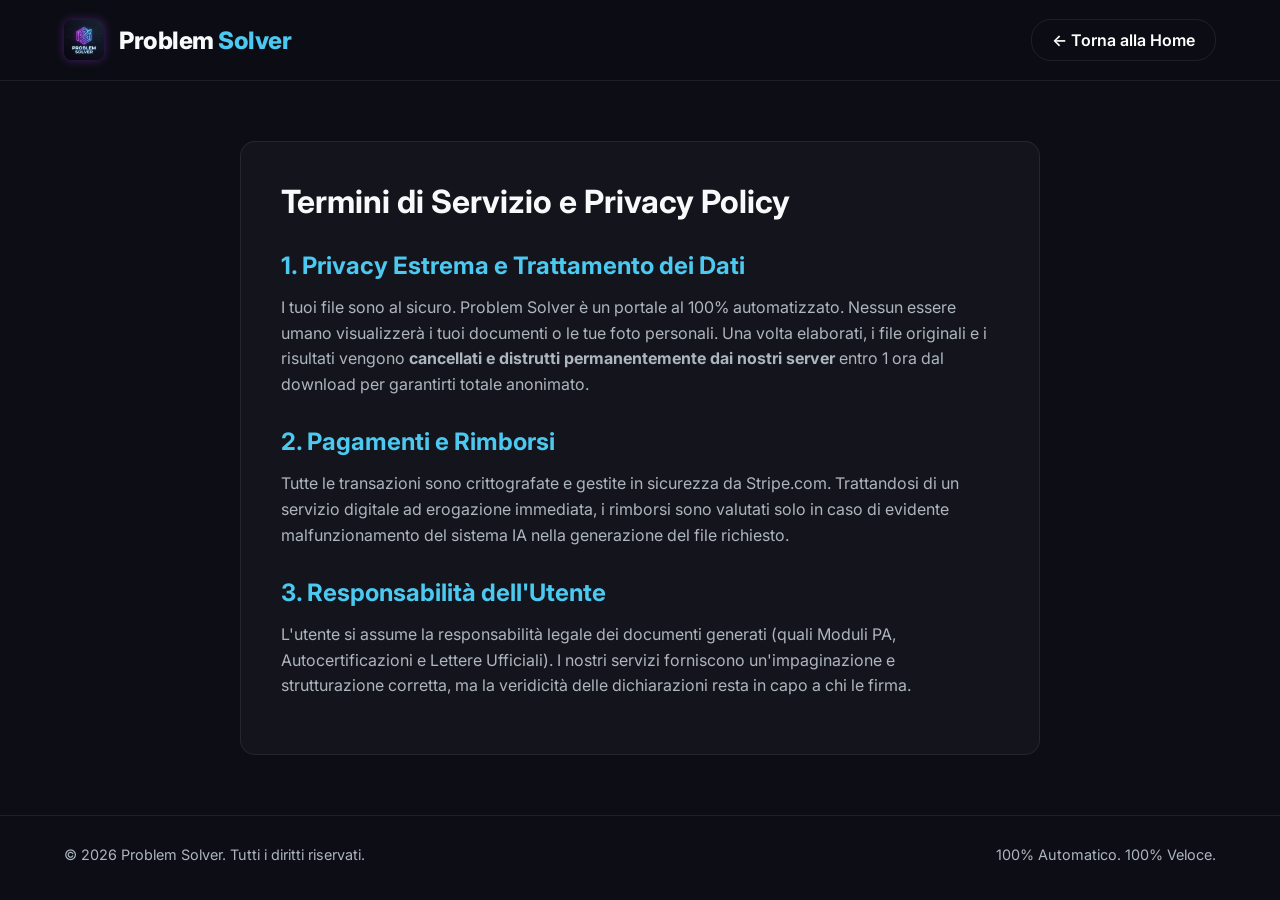
==== public/legal.html @ e518351a "Primo commit: Problem Solver pronto per deploy su Render" ====
<!DOCTYPE html>
<html lang="it">
<head>
    <meta charset="UTF-8">
    <meta name="viewport" content="width=device-width, initial-scale=1.0">
    <title>Termini e Privacy | Problem Solver</title>
    <link rel="stylesheet" href="style.css">
    <link href="https://fonts.googleapis.com/css2?family=Inter:wght@300;400;600;800&display=swap" rel="stylesheet">
    <style>
        .legal-content { max-width: 800px; margin: 60px auto; padding: 40px; background: var(--card-bg); border-radius: 15px; border: 1px solid var(--card-border); }
        .legal-content h1 { margin-bottom: 20px; }
        .legal-content h2 { margin-top: 30px; margin-bottom: 15px; color: var(--secondary-color); }
        .legal-content p { line-height: 1.6; color: var(--text-muted); margin-bottom: 15px; }
    </style>
</head>
<body>
    <header class="navbar">
        <div class="logo">
            <img src="logo.png" alt="Problem Solver Logo" class="logo-img">
            <h1>Problem <span>Solver</span></h1>
        </div>
        <nav><a href="index.html" class="btn-primary" style="background: transparent; border: 1px solid var(--card-border); box-shadow: none;">← Torna alla Home</a></nav>
    </header>

    <main class="legal-content">
        <h1>Termini di Servizio e Privacy Policy</h1>
        
        <h2>1. Privacy Estrema e Trattamento dei Dati</h2>
        <p>I tuoi file sono al sicuro. Problem Solver è un portale al 100% automatizzato. Nessun essere umano visualizzerà i tuoi documenti o le tue foto personali. Una volta elaborati, i file originali e i risultati vengono <strong>cancellati e distrutti permanentemente dai nostri server</strong> entro 1 ora dal download per garantirti totale anonimato.</p>
        
        <h2>2. Pagamenti e Rimborsi</h2>
        <p>Tutte le transazioni sono crittografate e gestite in sicurezza da Stripe.com. Trattandosi di un servizio digitale ad erogazione immediata, i rimborsi sono valutati solo in caso di evidente malfunzionamento del sistema IA nella generazione del file richiesto.</p>
        
        <h2>3. Responsabilità dell'Utente</h2>
        <p>L'utente si assume la responsabilità legale dei documenti generati (quali Moduli PA, Autocertificazioni e Lettere Ufficiali). I nostri servizi forniscono un'impaginazione e strutturazione corretta, ma la veridicità delle dichiarazioni resta in capo a chi le firma.</p>
    </main>

    <footer>
        <div class="footer-content">
            <p>&copy; 2026 Problem Solver. Tutti i diritti riservati.</p>
            <p>100% Automatico. 100% Veloce.</p>
        </div>
    </footer>
</body>
</html>
---- public/style.css ----
:root {
    --bg-color: #0d0e15;
    --card-bg: rgba(255, 255, 255, 0.03);
    --card-border: rgba(255, 255, 255, 0.08);
    --primary-color: #7b2cbf;
    --secondary-color: #4cc9f0;
    --text-main: #f8f9fa;
    --text-muted: #adb5bd;
    --font-main: 'Inter', sans-serif;
}

* {
    margin: 0;
    padding: 0;
    box-sizing: border-box;
    font-family: var(--font-main);
}

body {
    background-color: var(--bg-color);
    color: var(--text-main);
    overflow-x: hidden;
}

/* Navbar */
.navbar {
    display: flex;
    justify-content: space-between;
    align-items: center;
    padding: 20px 5%;
    background: rgba(13, 14, 21, 0.8);
    backdrop-filter: blur(10px);
    position: sticky;
    top: 0;
    z-index: 100;
    border-bottom: 1px solid var(--card-border);
}

.logo {
    display: flex;
    align-items: center;
    gap: 15px;
}

.logo-img {
    height: 40px;
    width: auto;
    border-radius: 8px;
    box-shadow: 0 0 10px rgba(123, 44, 191, 0.5);
}

.logo h1 {
    font-size: 1.5rem;
    font-weight: 800;
    letter-spacing: -0.5px;
}

.logo span {
    color: var(--secondary-color);
}

nav a {
    color: var(--text-main);
    text-decoration: none;
    margin-left: 20px;
    font-weight: 600;
    transition: color 0.3s ease;
}

nav a:hover {
    color: var(--secondary-color);
}

.btn-primary {
    background: linear-gradient(135deg, var(--primary-color), var(--secondary-color));
    padding: 10px 20px;
    border-radius: 20px;
    color: white !important;
    box-shadow: 0 4px 15px rgba(123, 44, 191, 0.4);
    transition: transform 0.3s ease, box-shadow 0.3s ease;
}

.btn-primary:hover {
    transform: translateY(-2px);
    box-shadow: 0 6px 20px rgba(76, 201, 240, 0.6);
}

/* Hero Section */
.hero {
    min-height: 80vh;
    display: flex;
    flex-direction: column;
    justify-content: center;
    align-items: center;
    text-align: center;
    padding: 0 5%;
    position: relative;
}

.hero-glow {
    position: absolute;
    top: 50%;
    left: 50%;
    transform: translate(-50%, -50%);
    width: 600px;
    height: 600px;
    background: radial-gradient(circle, rgba(123,44,191,0.2) 0%, rgba(13,14,21,0) 70%);
    z-index: -1;
    pointer-events: none;
}

.hero-content h2 {
    font-size: 4rem;
    font-weight: 800;
    margin-bottom: 20px;
    line-height: 1.1;
}

.highlight {
    background: linear-gradient(to right, var(--secondary-color), var(--primary-color));
    -webkit-background-clip: text;
    -webkit-text-fill-color: transparent;
}

.hero-content p {
    font-size: 1.2rem;
    color: var(--text-muted);
    max-width: 600px;
    margin: 0 auto 40px auto;
}

.search-bar {
    display: flex;
    max-width: 500px;
    margin: 0 auto;
    background: var(--card-bg);
    border: 1px solid var(--card-border);
    border-radius: 30px;
    padding: 5px;
    backdrop-filter: blur(10px);
}

.search-bar input {
    flex: 1;
    background: transparent;
    border: none;
    padding: 15px 20px;
    color: white;
    font-size: 1rem;
    outline: none;
}

.search-bar input::placeholder {
    color: var(--text-muted);
}

.search-bar button {
    background: var(--primary-color);
    color: white;
    border: none;
    padding: 0 25px;
    border-radius: 25px;
    font-weight: 600;
    cursor: pointer;
    transition: background 0.3s;
}

.search-bar button:hover {
    background: #5a1e8e;
}

/* Services Section */
.services-section {
    padding: 80px 5%;
}

.section-header {
    text-align: center;
    margin-bottom: 50px;
}

.section-header h3 {
    font-size: 2.5rem;
    margin-bottom: 10px;
}

.section-header p {
    color: var(--text-muted);
}

.services-grid {
    display: grid;
    grid-template-columns: repeat(auto-fill, minmax(280px, 1fr));
    gap: 25px;
}

/* Card */
.service-card {
    background: var(--card-bg);
    border: 1px solid var(--card-border);
    border-radius: 16px;
    padding: 25px;
    transition: all 0.3s ease;
    cursor: pointer;
    position: relative;
    overflow: hidden;
}

.service-card::before {
    content: '';
    position: absolute;
    top: 0; left: 0; right: 0; bottom: 0;
    background: linear-gradient(135deg, rgba(255,255,255,0.05), rgba(255,255,255,0));
    opacity: 0;
    transition: opacity 0.3s;
    z-index: 1;
}

.service-card:hover {
    transform: translateY(-5px);
    border-color: var(--secondary-color);
    box-shadow: 0 10px 30px rgba(0,0,0,0.5);
}

.service-card:hover::before {
    opacity: 1;
}

.card-icon {
    font-size: 2.5rem;
    margin-bottom: 15px;
    display: inline-block;
    z-index: 2;
    position: relative;
}

.card-title {
    font-size: 1.2rem;
    font-weight: 600;
    margin-bottom: 10px;
    z-index: 2;
    position: relative;
}

.card-desc {
    font-size: 0.9rem;
    color: var(--text-muted);
    line-height: 1.5;
    z-index: 2;
    position: relative;
}

.card-arrow {
    position: absolute;
    bottom: 20px;
    right: 20px;
    color: var(--secondary-color);
    opacity: 0;
    transition: all 0.3s ease;
    transform: translateX(-10px);
    z-index: 2;
}

.service-card:hover .card-arrow {
    opacity: 1;
    transform: translateX(0);
}

/* How it works */
.how-it-works {
    background: linear-gradient(to bottom, transparent, rgba(123,44,191,0.05));
    padding: 80px 5%;
    text-align: center;
}

.how-it-works h3 {
    font-size: 2.5rem;
    margin-bottom: 50px;
}

.steps {
    display: flex;
    justify-content: center;
    gap: 40px;
    flex-wrap: wrap;
}

.step {
    flex: 1;
    min-width: 250px;
    max-width: 300px;
}

.step-icon {
    width: 60px;
    height: 60px;
    background: var(--primary-color);
    color: white;
    font-size: 1.5rem;
    font-weight: bold;
    display: flex;
    align-items: center;
    justify-content: center;
    border-radius: 50%;
    margin: 0 auto 20px auto;
    box-shadow: 0 0 20px rgba(123,44,191,0.5);
}

.step h4 {
    font-size: 1.2rem;
    margin-bottom: 10px;
}

.step p {
    color: var(--text-muted);
    font-size: 0.95rem;
}

/* Footer */
footer {
    padding: 30px 5%;
    border-top: 1px solid var(--card-border);
    text-align: center;
    color: var(--text-muted);
    font-size: 0.9rem;
}

.footer-content {
    display: flex;
    justify-content: space-between;
    align-items: center;
    flex-wrap: wrap;
    gap: 10px;
}

/* --- SERVICE PAGE SPECIFIC --- */
.service-main {
    padding: 60px 5%;
    max-width: 900px;
    margin: 0 auto;
    min-height: calc(100vh - 160px);
}

.service-hero {
    text-align: center;
    margin-bottom: 50px;
}

.service-icon-large {
    font-size: 5rem;
    margin-bottom: 20px;
    text-shadow: 0 0 20px rgba(76, 201, 240, 0.4);
}

.service-hero h2 {
    font-size: 2.8rem;
    margin-bottom: 15px;
    background: linear-gradient(to right, var(--secondary-color), var(--primary-color));
    -webkit-background-clip: text;
    -webkit-text-fill-color: transparent;
}

.service-hero p {
    font-size: 1.1rem;
    color: var(--text-muted);
}

.upload-container, .processing-container, .result-container {
    background: var(--card-bg);
    border: 1px solid var(--card-border);
    border-radius: 20px;
    padding: 50px;
    text-align: center;
    backdrop-filter: blur(10px);
    box-shadow: 0 10px 40px rgba(0,0,0,0.2);
}

.dropzone {
    border: 2px dashed var(--card-border);
    border-radius: 15px;
    padding: 60px 20px;
    cursor: pointer;
    transition: all 0.3s ease;
    background: rgba(0,0,0,0.2);
}

.dropzone:hover {
    border-color: var(--secondary-color);
    background: rgba(76, 201, 240, 0.05);
}

.dropzone-icon {
    font-size: 3.5rem;
    margin-bottom: 20px;
}

.dropzone h3 {
    font-size: 1.5rem;
    margin-bottom: 10px;
}

.dropzone p {
    color: var(--text-muted);
    margin-bottom: 20px;
}

.supported-formats {
    font-size: 0.85rem;
    color: #6c757d;
}

.privacy-note {
    margin-top: 25px;
    font-size: 0.9rem;
    color: var(--text-muted);
    display: flex;
    align-items: center;
    justify-content: center;
    gap: 8px;
}

/* Processing Animations */
.spinner {
    width: 60px;
    height: 60px;
    border: 4px solid rgba(255,255,255,0.1);
    border-top: 4px solid var(--secondary-color);
    border-radius: 50%;
    margin: 0 auto 30px auto;
    animation: spin 1s linear infinite;
}

@keyframes spin {
    0% { transform: rotate(0deg); }
    100% { transform: rotate(360deg); }
}

.progress-bar-bg {
    width: 100%;
    height: 12px;
    background: rgba(255,255,255,0.1);
    border-radius: 10px;
    margin: 20px 0;
    overflow: hidden;
    box-shadow: inset 0 0 5px rgba(0,0,0,0.5);
}

.progress-bar-fill {
    height: 100%;
    width: 0%;
    background: linear-gradient(to right, var(--primary-color), var(--secondary-color));
    border-radius: 10px;
    transition: width 0.4s ease;
    box-shadow: 0 0 10px var(--primary-color);
}

/* Success & Checkout */
.success-icon {
    font-size: 5rem;
    margin-bottom: 20px;
    animation: popIn 0.5s cubic-bezier(0.175, 0.885, 0.32, 1.275);
}

@keyframes popIn {
    0% { transform: scale(0); }
    100% { transform: scale(1); }
}

.checkout-box {
    margin-top: 40px;
    background: rgba(0,0,0,0.3);
    padding: 30px;
    border-radius: 15px;
    border: 1px solid var(--primary-color);
    display: inline-block;
    min-width: 300px;
}

.price {
    font-size: 3.5rem;
    font-weight: 800;
    margin-bottom: 20px;
}

.btn-large {
    font-size: 1.2rem;
    padding: 15px 40px;
    width: 100%;
    display: block;
    border: none;
    cursor: pointer;
}

.stripe-badge {
    margin-top: 15px;
    font-size: 0.85rem;
    color: var(--text-muted);
}

@media (max-width: 768px) {
    .hero-content h2 { font-size: 2.5rem; }
    .navbar { flex-direction: column; gap: 15px; }
    nav a { margin: 0 10px; }
    .footer-content { flex-direction: column; justify-content: center; }
    .service-hero h2 { font-size: 2rem; }
    .dropzone { padding: 40px 20px; }
}
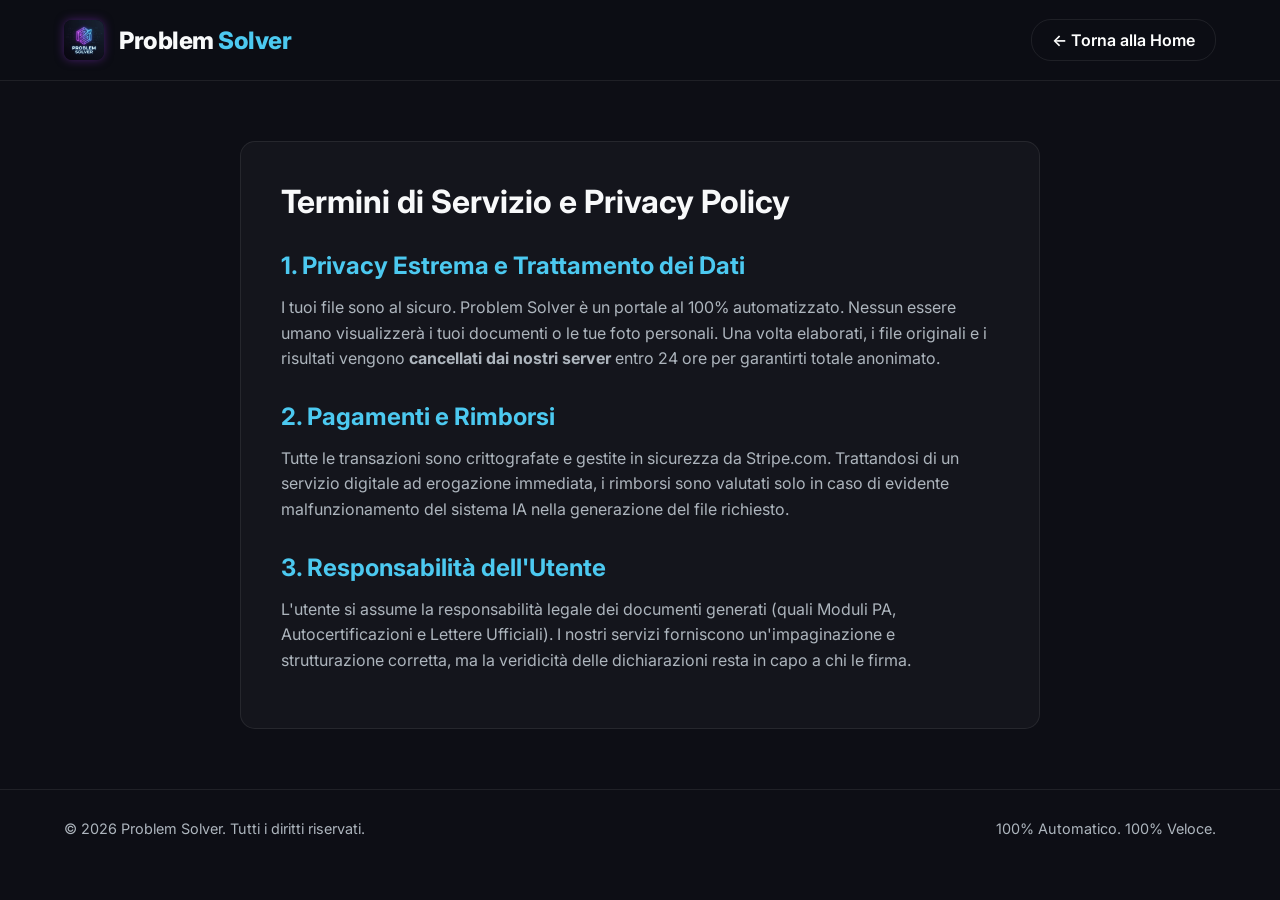
==== commit 2c68b5d3: "Pulizia servizi: rimossi audio/video/colorazione, documenti con contenuti reali, descrizioni oneste," ====
--- a/public/legal.html
+++ b/public/legal.html
@@ -26,7 +26,7 @@
         <h1>Termini di Servizio e Privacy Policy</h1>
         
         <h2>1. Privacy Estrema e Trattamento dei Dati</h2>
-        <p>I tuoi file sono al sicuro. Problem Solver è un portale al 100% automatizzato. Nessun essere umano visualizzerà i tuoi documenti o le tue foto personali. Una volta elaborati, i file originali e i risultati vengono <strong>cancellati e distrutti permanentemente dai nostri server</strong> entro 1 ora dal download per garantirti totale anonimato.</p>
+        <p>I tuoi file sono al sicuro. Problem Solver è un portale al 100% automatizzato. Nessun essere umano visualizzerà i tuoi documenti o le tue foto personali. Una volta elaborati, i file originali e i risultati vengono <strong>cancellati dai nostri server</strong> entro 24 ore per garantirti totale anonimato.</p>
         
         <h2>2. Pagamenti e Rimborsi</h2>
         <p>Tutte le transazioni sono crittografate e gestite in sicurezza da Stripe.com. Trattandosi di un servizio digitale ad erogazione immediata, i rimborsi sono valutati solo in caso di evidente malfunzionamento del sistema IA nella generazione del file richiesto.</p>
